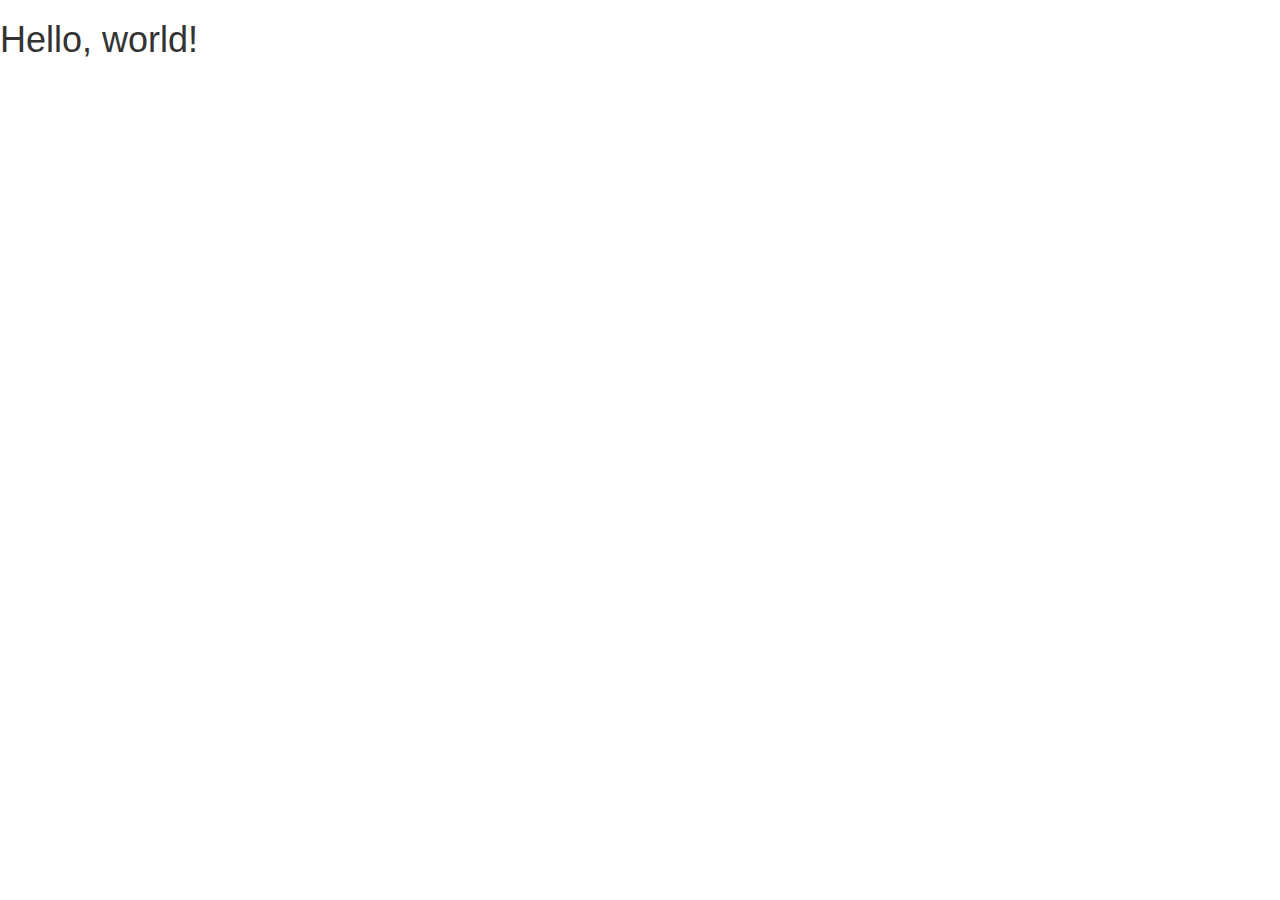
==== index.html @ 8948e77f "adds bootstrap template" ====
<!DOCTYPE html>
<html lang="en">
<head>
    <meta charset="utf-8">
    <meta http-equiv="X-UA-Compatible" content="IE=edge">
    <meta name="viewport" content="width=device-width, initial-scale=1">
    <!-- The above 3 meta tags *must* come first in the head; any other head content must come *after* these tags -->
    <title>Bootstrap 101 Template</title>

    <!-- Bootstrap -->
    <link href="css/bootstrap.min.css" rel="stylesheet">

    <!-- Custom CSS -->
    <link href="css/custom.css" rel="stylesheet">

    <!-- HTML5 shim and Respond.js for IE8 support of HTML5 elements and media queries -->
    <!-- WARNING: Respond.js doesn't work if you view the page via file:// -->
    <!--[if lt IE 9]>
    <script src="https://oss.maxcdn.com/html5shiv/3.7.3/html5shiv.min.js"></script>
    <script src="https://oss.maxcdn.com/respond/1.4.2/respond.min.js"></script>
    <![endif]-->
</head>
<body>



    <h1>Hello, world!</h1>



<!-- jQuery -->
<script src="js/jquery.js"></script>

<!-- Bootstrap Core JavaScript -->
<script src="js/bootstrap.min.js"></script>


</body>
</html>
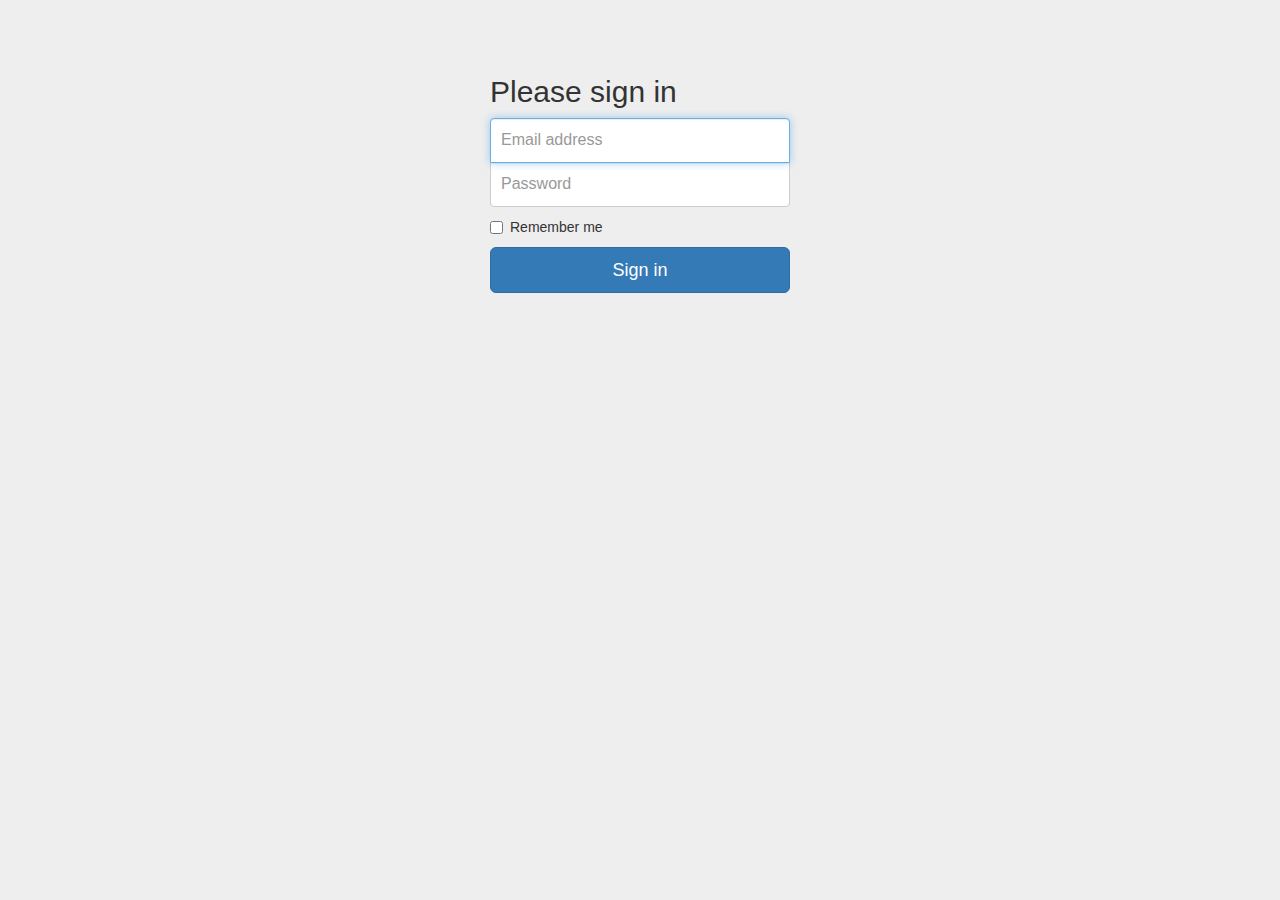
==== commit 52f28702: "adds login form" ====
--- a/index.html
+++ b/index.html
@@ -1,38 +1,54 @@
 <!DOCTYPE html>
 <html lang="en">
 <head>
-    <meta charset="utf-8">
-    <meta http-equiv="X-UA-Compatible" content="IE=edge">
-    <meta name="viewport" content="width=device-width, initial-scale=1">
-    <!-- The above 3 meta tags *must* come first in the head; any other head content must come *after* these tags -->
-    <title>Bootstrap 101 Template</title>
+  <meta charset="utf-8">
+  <meta http-equiv="X-UA-Compatible" content="IE=edge">
+  <meta name="viewport" content="width=device-width, initial-scale=1">
+  <!-- The above 3 meta tags *must* come first in the head; any other head content must come *after* these tags -->
+  <title>Bootstrap 101 Template</title>
 
-    <!-- Bootstrap -->
-    <link href="css/bootstrap.min.css" rel="stylesheet">
+  <!-- Bootstrap -->
+  <link href="css/bootstrap.min.css" rel="stylesheet">
 
-    <!-- Custom CSS -->
-    <link href="css/custom.css" rel="stylesheet">
+  <!-- Custom CSS -->
+  <link href="css/custom.css" rel="stylesheet">
 
-    <!-- HTML5 shim and Respond.js for IE8 support of HTML5 elements and media queries -->
-    <!-- WARNING: Respond.js doesn't work if you view the page via file:// -->
-    <!--[if lt IE 9]>
-    <script src="https://oss.maxcdn.com/html5shiv/3.7.3/html5shiv.min.js"></script>
-    <script src="https://oss.maxcdn.com/respond/1.4.2/respond.min.js"></script>
-    <![endif]-->
+  <!-- HTML5 shim and Respond.js for IE8 support of HTML5 elements and media queries -->
+  <!-- WARNING: Respond.js doesn't work if you view the page via file:// -->
+  <!--[if lt IE 9]>
+  <script src="https://oss.maxcdn.com/html5shiv/3.7.3/html5shiv.min.js"></script>
+  <script src="https://oss.maxcdn.com/respond/1.4.2/respond.min.js"></script>
+  <![endif]-->
 </head>
 <body>
 
 
 
-    <h1>Hello, world!</h1>
+  <div class="container">
+
+    <form class="form-signin">
+      <h2 class="form-signin-heading">Please sign in</h2>
+      <label for="inputEmail" class="sr-only">Email address</label>
+      <input type="email" id="inputEmail" class="form-control" placeholder="Email address" required autofocus>
+      <label for="inputPassword" class="sr-only">Password</label>
+      <input type="password" id="inputPassword" class="form-control" placeholder="Password" required>
+      <div class="checkbox">
+        <label>
+          <input type="checkbox" value="remember-me"> Remember me
+        </label>
+      </div>
+      <button class="btn btn-lg btn-primary btn-block" type="submit">Sign in</button>
+    </form>
+
+  </div> <!-- /container -->
 
 
 
-<!-- jQuery -->
-<script src="js/jquery.js"></script>
+  <!-- jQuery -->
+  <script src="js/jquery.js"></script>
 
-<!-- Bootstrap Core JavaScript -->
-<script src="js/bootstrap.min.js"></script>
+  <!-- Bootstrap Core JavaScript -->
+  <script src="js/bootstrap.min.js"></script>
 
 
 </body>
--- a/css/custom.css
+++ b/css/custom.css
@@ -0,0 +1,43 @@
+/* Sign In */
+
+
+body {
+  padding-top: 40px;
+  padding-bottom: 40px;
+  background-color: #eee;
+}
+
+.form-signin {
+  max-width: 330px;
+  padding: 15px;
+  margin: 0 auto;
+}
+.form-signin .form-signin-heading,
+.form-signin .checkbox {
+  margin-bottom: 10px;
+}
+.form-signin .checkbox {
+  font-weight: normal;
+}
+.form-signin .form-control {
+  position: relative;
+  height: auto;
+  -webkit-box-sizing: border-box;
+     -moz-box-sizing: border-box;
+          box-sizing: border-box;
+  padding: 10px;
+  font-size: 16px;
+}
+.form-signin .form-control:focus {
+  z-index: 2;
+}
+.form-signin input[type="email"] {
+  margin-bottom: -1px;
+  border-bottom-right-radius: 0;
+  border-bottom-left-radius: 0;
+}
+.form-signin input[type="password"] {
+  margin-bottom: 10px;
+  border-top-left-radius: 0;
+  border-top-right-radius: 0;
+}
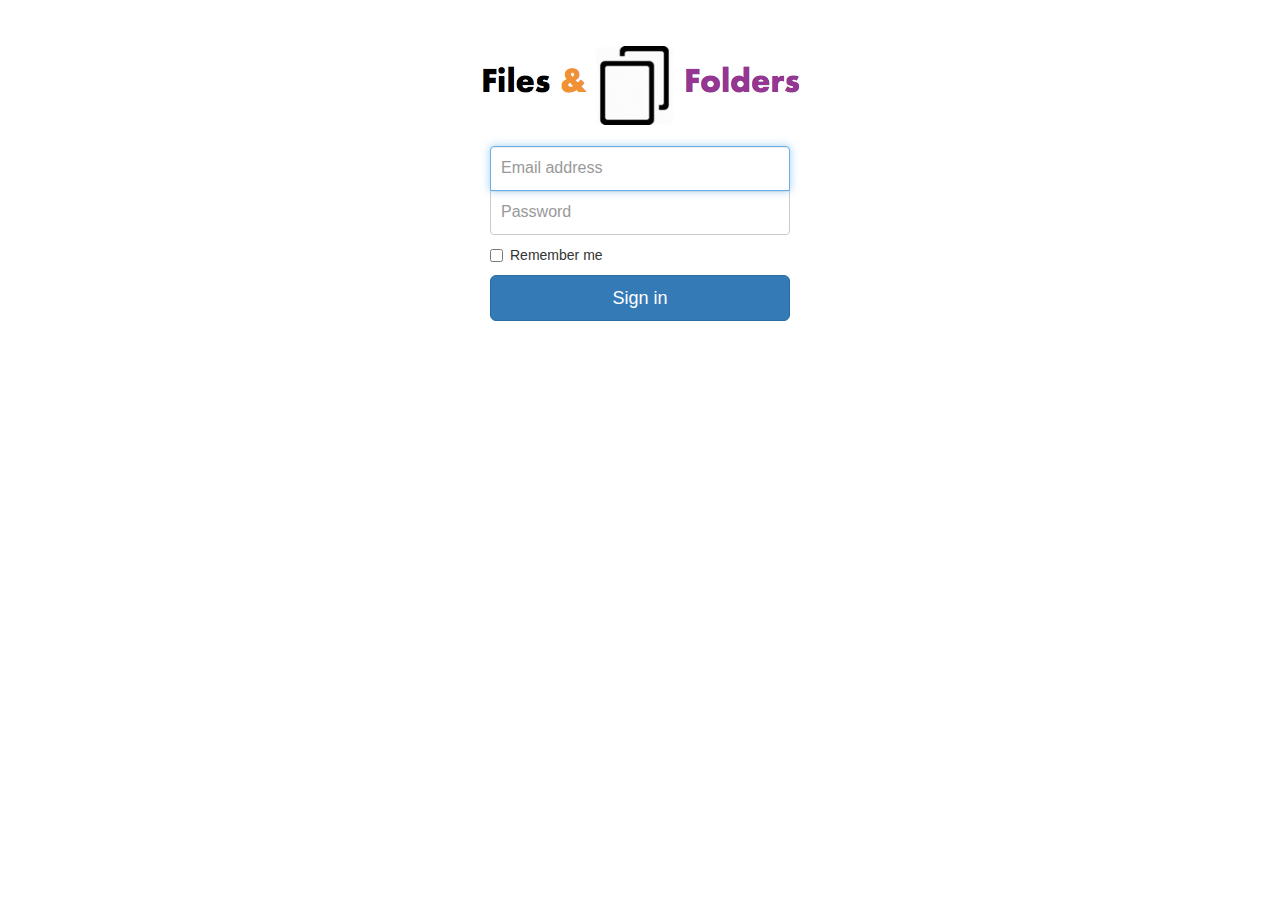
==== commit ce485b3c: "adds logo to form" ====
--- a/index.html
+++ b/index.html
@@ -26,8 +26,9 @@
 
   <div class="container">
 
+    <img class="logo" src="img/logo.png" alt="Files and Folders">
+
     <form class="form-signin">
-      <h2 class="form-signin-heading">Please sign in</h2>
       <label for="inputEmail" class="sr-only">Email address</label>
       <input type="email" id="inputEmail" class="form-control" placeholder="Email address" required autofocus>
       <label for="inputPassword" class="sr-only">Password</label>
--- a/css/custom.css
+++ b/css/custom.css
@@ -4,7 +4,17 @@
 body {
   padding-top: 40px;
   padding-bottom: 40px;
-  background-color: #eee;
+  background-color: #ffffff;
+}
+
+.container {
+  max-width: 400px;
+  margin: 0 auto;
+}
+
+img.logo {
+  margin: 0 auto;
+  display:block;
 }
 
 .form-signin {
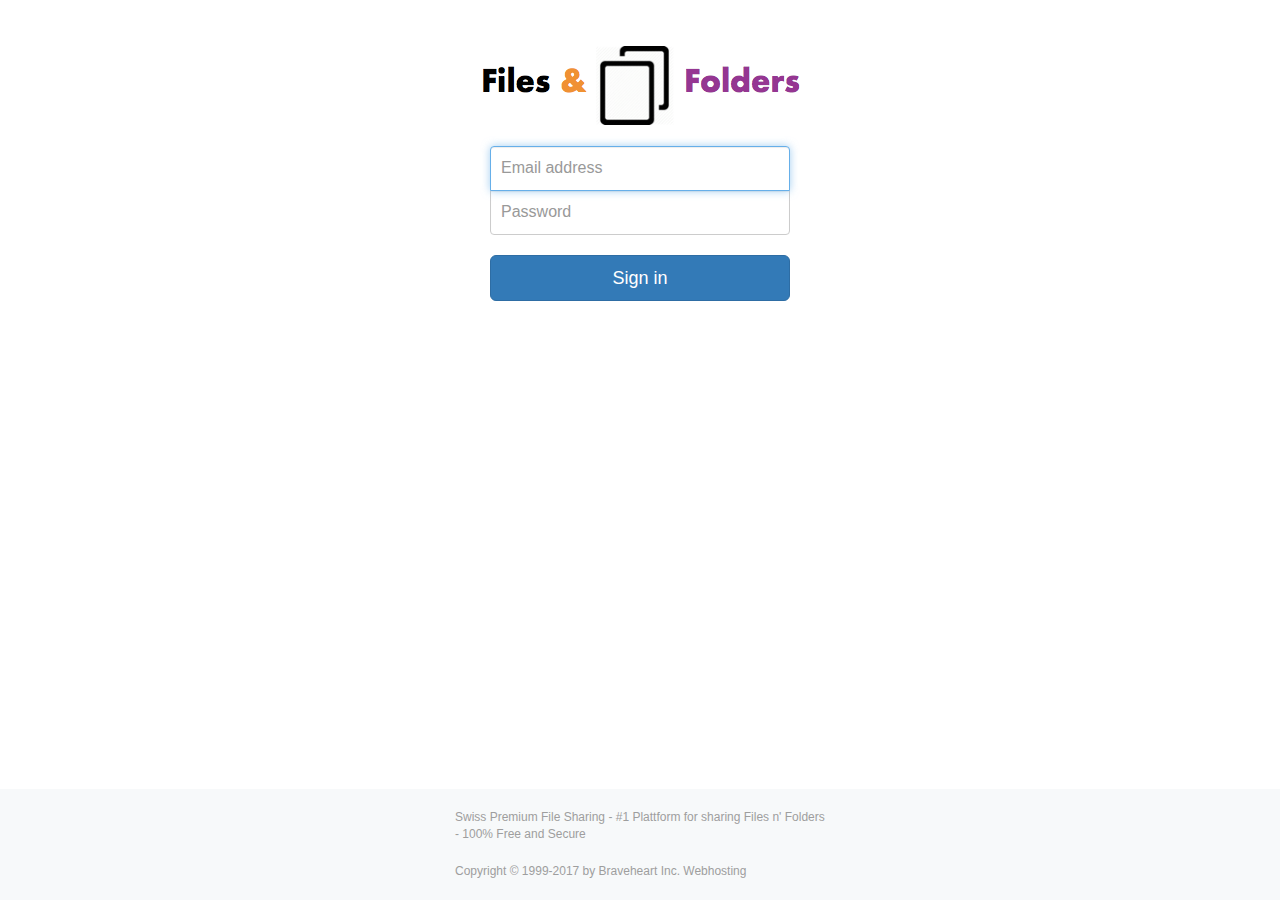
==== commit 357ba0e9: "adds footer to login page" ====
--- a/index.html
+++ b/index.html
@@ -5,7 +5,7 @@
   <meta http-equiv="X-UA-Compatible" content="IE=edge">
   <meta name="viewport" content="width=device-width, initial-scale=1">
   <!-- The above 3 meta tags *must* come first in the head; any other head content must come *after* these tags -->
-  <title>Bootstrap 101 Template</title>
+  <title>Files n Folders</title>
 
   <!-- Bootstrap -->
   <link href="css/bootstrap.min.css" rel="stylesheet">
@@ -33,15 +33,19 @@
       <input type="email" id="inputEmail" class="form-control" placeholder="Email address" required autofocus>
       <label for="inputPassword" class="sr-only">Password</label>
       <input type="password" id="inputPassword" class="form-control" placeholder="Password" required>
-      <div class="checkbox">
-        <label>
-          <input type="checkbox" value="remember-me"> Remember me
-        </label>
-      </div>
+
       <button class="btn btn-lg btn-primary btn-block" type="submit">Sign in</button>
     </form>
 
   </div> <!-- /container -->
+
+
+  <footer class="footer">
+    <div class="container">
+      <p class="text-muted">Swiss Premium File Sharing - #1 Plattform for sharing Files n' Folders - 100% Free and Secure</p>
+      <p class="text-muted">Copyright &copy; 1999-2017 by Braveheart Inc. Webhosting</p>
+    </div>
+  </footer>
 
 
 
--- a/css/custom.css
+++ b/css/custom.css
@@ -51,3 +51,46 @@
   border-top-left-radius: 0;
   border-top-right-radius: 0;
 }
+
+.form-signin .btn {
+  /*background-color: rgb(165,	0,	145);*/
+  /*background-color: rgb(255,	151,	0);*/
+  margin-top: 20px;
+}
+
+
+
+/* Footer */
+
+/* Sticky footer styles
+-------------------------------------------------- */
+html {
+  position: relative;
+  min-height: 100%;
+}
+body {
+  /* Margin bottom by footer height */
+  margin-bottom: 60px;
+}
+.footer {
+  position: absolute;
+  bottom: 0;
+  width: 100%;
+  /* Set the fixed height of the footer here */
+  min-height: 60px;
+  background-color: #F7F9FA;
+}
+
+/* Custom page CSS
+-------------------------------------------------- */
+/* Not required for template or sticky footer method. */
+
+
+.container .text-muted {
+  margin: 20px 0;
+}
+
+.text-muted {
+  font-size: 12px;
+  color: #9e9e9e;
+}
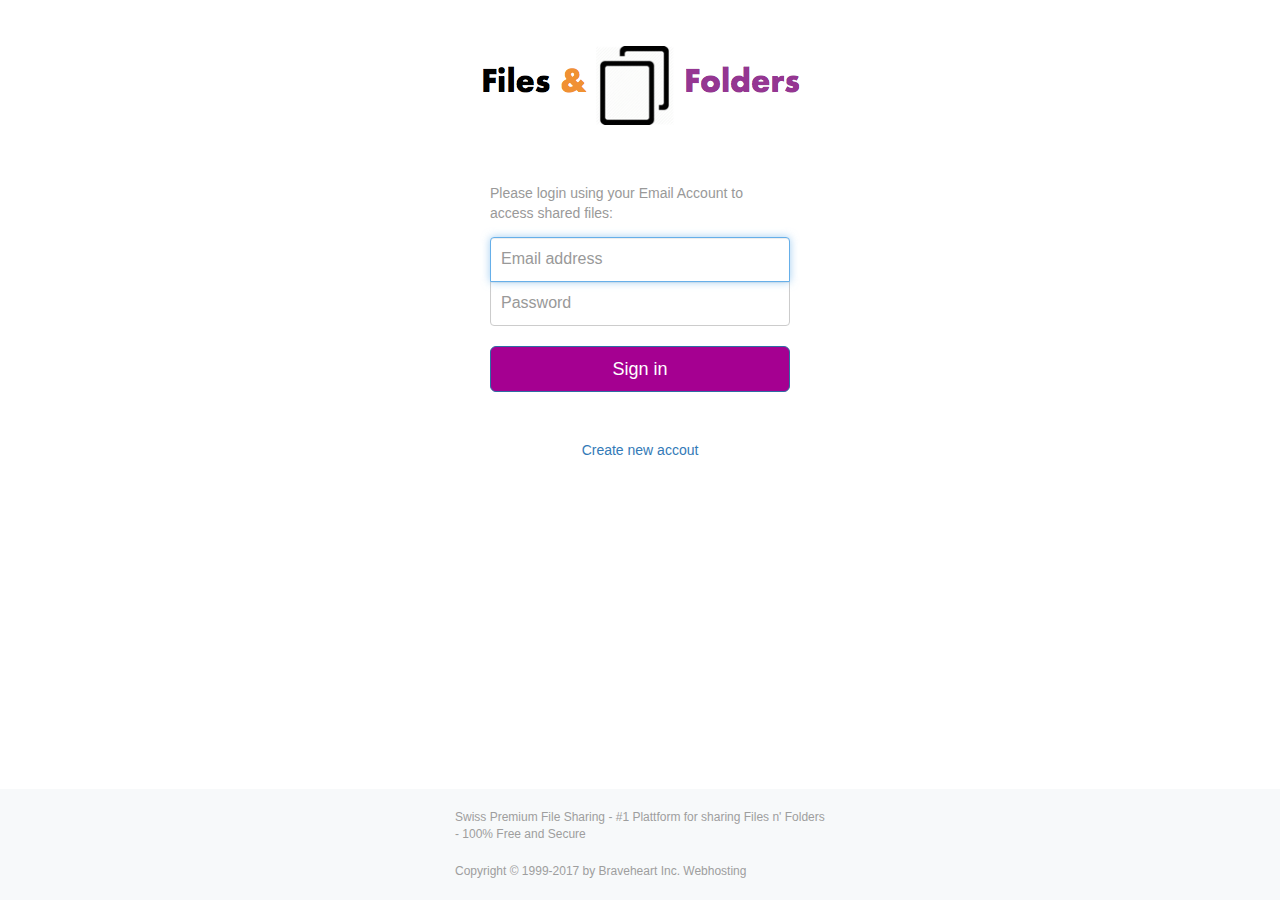
==== commit 8276947e: "adds text to login form" ====
--- a/index.html
+++ b/index.html
@@ -29,12 +29,19 @@
     <img class="logo" src="img/logo.png" alt="Files and Folders">
 
     <form class="form-signin">
+
+      <p>Please login using your Email Account to access shared files:</p>
+
       <label for="inputEmail" class="sr-only">Email address</label>
       <input type="email" id="inputEmail" class="form-control" placeholder="Email address" required autofocus>
       <label for="inputPassword" class="sr-only">Password</label>
       <input type="password" id="inputPassword" class="form-control" placeholder="Password" required>
 
       <button class="btn btn-lg btn-primary btn-block" type="submit">Sign in</button>
+
+      <p class="text-center">&nbsp;</p>
+      <p class="text-center"><a href="#">Create new accout</a></p>
+
     </form>
 
   </div> <!-- /container -->
--- a/css/custom.css
+++ b/css/custom.css
@@ -20,8 +20,15 @@
 .form-signin {
   max-width: 330px;
   padding: 15px;
+  padding-top: 38px;
   margin: 0 auto;
 }
+
+.form-signin p {
+  color: #999;
+  margin: 14px 0;
+}
+
 .form-signin .form-signin-heading,
 .form-signin .checkbox {
   margin-bottom: 10px;
@@ -53,7 +60,7 @@
 }
 
 .form-signin .btn {
-  /*background-color: rgb(165,	0,	145);*/
+  background-color: rgb(165,	0,	145);
   /*background-color: rgb(255,	151,	0);*/
   margin-top: 20px;
 }
